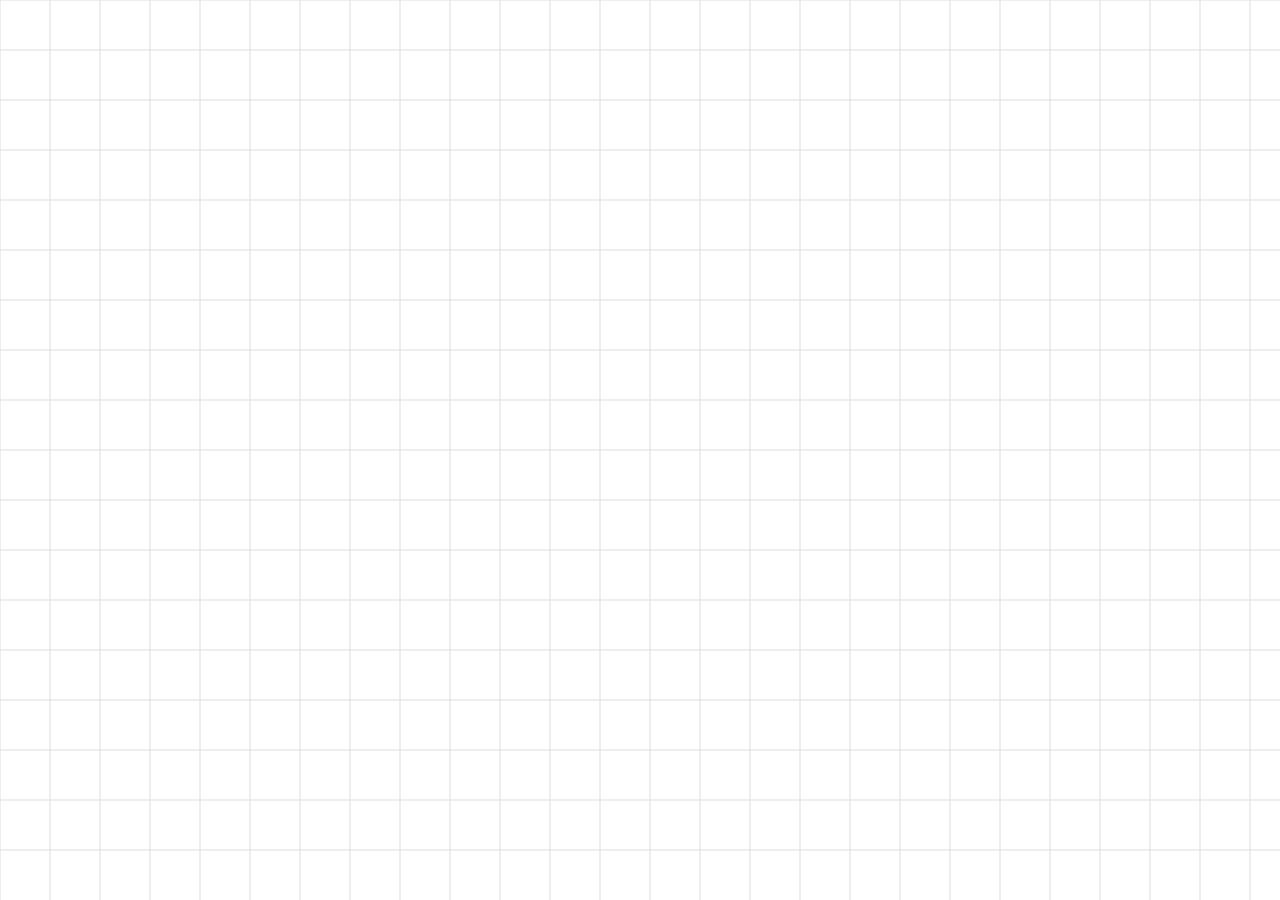
==== frontend/index.html @ 0e1a4bd7 "Add drag/select/delete/undo and upload context menu on the canvas Backend: generalized PATCH /images" ====
<!DOCTYPE html>
<html lang="fr">
<head>
    <meta charset="UTF-8">
    <meta name="viewport" content="width=device-width, initial-scale=1.0">
    <title>Reference Manager</title>
    <link rel="stylesheet" href="css/style.css">
    <script defer src="js/api.js"></script>
    <script defer src="js/canvas.js"></script>
    <script defer src="js/main.js"></script>
</head>
<body>
    <input type="file" id="upload-input" hidden>
    <canvas id="canvas"></canvas>

    <ul id="context-menu" class="context-menu hidden">
        <li data-action="upload">Importer une image</li>
        <li data-action="delete">Supprimer</li>
    </ul>
</body>
</html>
---- frontend/css/style.css ----
* {
    margin: 0;
    padding: 0;
    box-sizing: border-box;
}

html, body {
    width: 100%;
    height: 100%;
    overflow: hidden;
}

#canvas {
    /* Un <canvas> est "inline" par défaut : ça laisse quelques px d'espace
       sous l'élément (réservés pour les descentes de lettres, comme du texte). */
    display: block;
    width: 100vw;
    height: 100vh;
    cursor: grab;
}

#canvas:active {
    cursor: grabbing;
}

.context-menu {
    position: fixed;
    z-index: 10;
    margin: 0;
    padding: 4px 0;
    min-width: 160px;
    list-style: none;
    background: white;
    border: 1px solid #ccc;
    border-radius: 4px;
    box-shadow: 0 2px 8px rgba(0, 0, 0, 0.2);
    font-family: sans-serif;
    font-size: 14px;
}

.context-menu.hidden {
    display: none;
}

.context-menu li {
    padding: 6px 16px;
    cursor: pointer;
}

.context-menu li:hover {
    background: #eee;
}
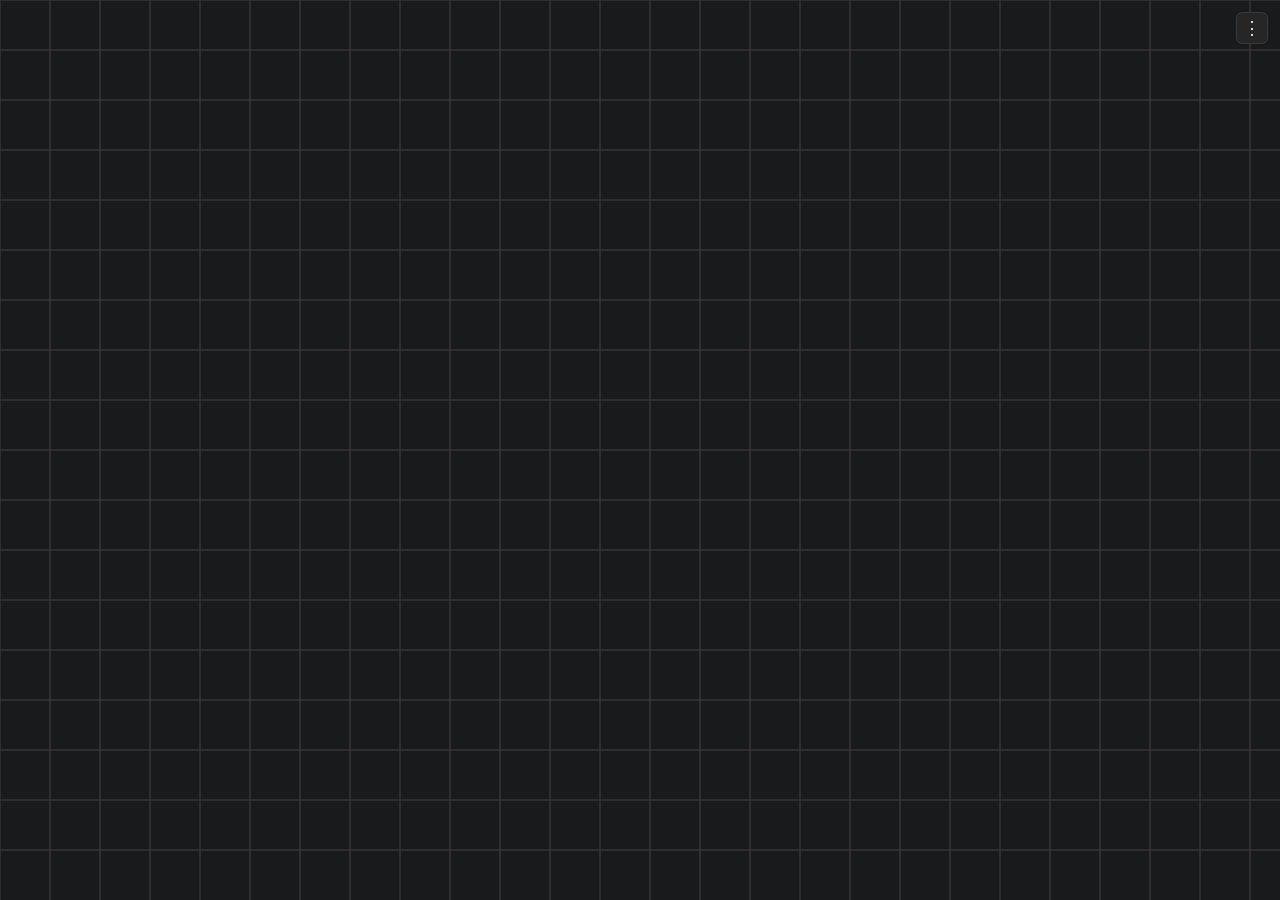
==== commit 1348b682: "Generalize images to a polymorphic element model, add text elements and resize Backend: new /element" ====
--- a/frontend/index.html
+++ b/frontend/index.html
@@ -13,9 +13,24 @@
     <input type="file" id="upload-input" hidden>
     <canvas id="canvas"></canvas>
 
-    <ul id="context-menu" class="context-menu hidden">
-        <li data-action="upload">Importer une image</li>
-        <li data-action="delete">Supprimer</li>
-    </ul>
+    <div id="pie-menu" class="pie-menu hidden">
+        <div class="pie-center"></div>
+        <button class="pie-item" data-action="upload">Import image</button>
+        <button class="pie-item" data-action="text">Add text</button>
+        <button class="pie-item" data-action="delete">Delete</button>
+    </div>
+
+    <button id="settings-button" class="icon-button" title="Advanced settings (N)">⋮</button>
+    <div id="settings-panel" class="settings-panel hidden">
+        <label class="settings-option">
+            <input type="checkbox" id="snap-toggle">
+            Snap
+        </label>
+        <div class="settings-option scale-control">
+            <span>Scale</span>
+            <button id="scale-down" class="scale-button">&minus;</button>
+            <button id="scale-up" class="scale-button">+</button>
+        </div>
+    </div>
 </body>
 </html>
--- a/frontend/css/style.css
+++ b/frontend/css/style.css
@@ -1,3 +1,13 @@
+:root {
+    --ui-font: -apple-system, BlinkMacSystemFont, "Segoe UI", Roboto, Helvetica, Arial, sans-serif;
+    --ui-bg: #262626;
+    --ui-bg-hover: #333333;
+    --ui-border: #3a3a3a;
+    --ui-text: #e3e3e3;
+    --ui-text-dim: #9a9a9a;
+    --ui-accent: #2684ff;
+}
+
 * {
     margin: 0;
     padding: 0;
@@ -17,36 +27,146 @@
     width: 100vw;
     height: 100vh;
     cursor: grab;
+    background: #191a1b;
 }
 
 #canvas:active {
     cursor: grabbing;
 }
 
-.context-menu {
-    position: fixed;
-    z-index: 10;
-    margin: 0;
-    padding: 4px 0;
-    min-width: 160px;
-    list-style: none;
-    background: white;
-    border: 1px solid #ccc;
-    border-radius: 4px;
-    box-shadow: 0 2px 8px rgba(0, 0, 0, 0.2);
-    font-family: sans-serif;
-    font-size: 14px;
-}
-
-.context-menu.hidden {
+.hidden {
     display: none;
 }
 
-.context-menu li {
-    padding: 6px 16px;
+.pie-menu {
+    position: fixed;
+    z-index: 10;
+    width: 0;
+    height: 0;
+}
+
+.pie-center {
+    position: absolute;
+    left: 0;
+    top: 0;
+    width: 8px;
+    height: 8px;
+    border-radius: 50%;
+    background: var(--ui-text-dim);
+    transform: translate(-50%, -50%);
+    pointer-events: none;
+}
+
+.pie-item {
+    position: absolute;
+    left: 0;
+    top: 0;
+    display: flex;
+    align-items: center;
+    justify-content: center;
+    min-width: 96px;
+    height: 40px;
+    padding: 0 16px;
+    appearance: none;
+    border: 1px solid var(--ui-border);
+    border-radius: 20px;
+    background: var(--ui-bg);
+    color: var(--ui-text);
+    font-family: var(--ui-font);
+    font-size: 13px;
+    white-space: nowrap;
+    cursor: pointer;
+    box-shadow: 0 2px 10px rgba(0, 0, 0, 0.4);
+}
+
+.pie-item.hidden {
+    /* .pie-item définit son propre display:flex, qui écraserait sinon la
+       règle native [hidden] - il faut une règle plus spécifique pour gagner. */
+    display: none;
+}
+
+.pie-item.pie-item-hover {
+    background: var(--ui-accent);
+    border-color: var(--ui-accent);
+    color: white;
+}
+
+.icon-button {
+    position: fixed;
+    top: 12px;
+    right: 12px;
+    z-index: 10;
+    display: flex;
+    align-items: center;
+    justify-content: center;
+    width: 32px;
+    height: 32px;
+    border: 1px solid var(--ui-border);
+    border-radius: 6px;
+    background: var(--ui-bg);
+    color: var(--ui-text);
+    font-size: 18px;
+    line-height: 1;
     cursor: pointer;
 }
 
-.context-menu li:hover {
-    background: #eee;
+.icon-button:hover {
+    background: var(--ui-bg-hover);
 }
+
+.settings-panel {
+    position: fixed;
+    top: 52px;
+    right: 12px;
+    z-index: 10;
+    width: 240px;
+    padding: 12px;
+    background: var(--ui-bg);
+    border: 1px solid var(--ui-border);
+    color: var(--ui-text);
+    border-radius: 6px;
+    box-shadow: 0 4px 16px rgba(0, 0, 0, 0.5);
+    font-family: var(--ui-font);
+}
+
+.settings-option {
+    display: flex;
+    align-items: center;
+    gap: 8px;
+    padding: 4px 2px;
+    font-size: 13px;
+    cursor: pointer;
+}
+
+.settings-option input[type="checkbox"] {
+    accent-color: var(--ui-accent);
+    width: 14px;
+    height: 14px;
+    cursor: pointer;
+}
+
+.scale-control {
+    cursor: default;
+}
+
+.scale-control span {
+    flex: 1;
+}
+
+.scale-button {
+    width: 24px;
+    height: 24px;
+    appearance: none;
+    border: 1px solid var(--ui-border);
+    border-radius: 4px;
+    background: var(--ui-bg-hover);
+    color: var(--ui-text);
+    font-family: var(--ui-font);
+    font-size: 14px;
+    line-height: 1;
+    cursor: pointer;
+}
+
+.scale-button:hover {
+    border-color: var(--ui-accent);
+}
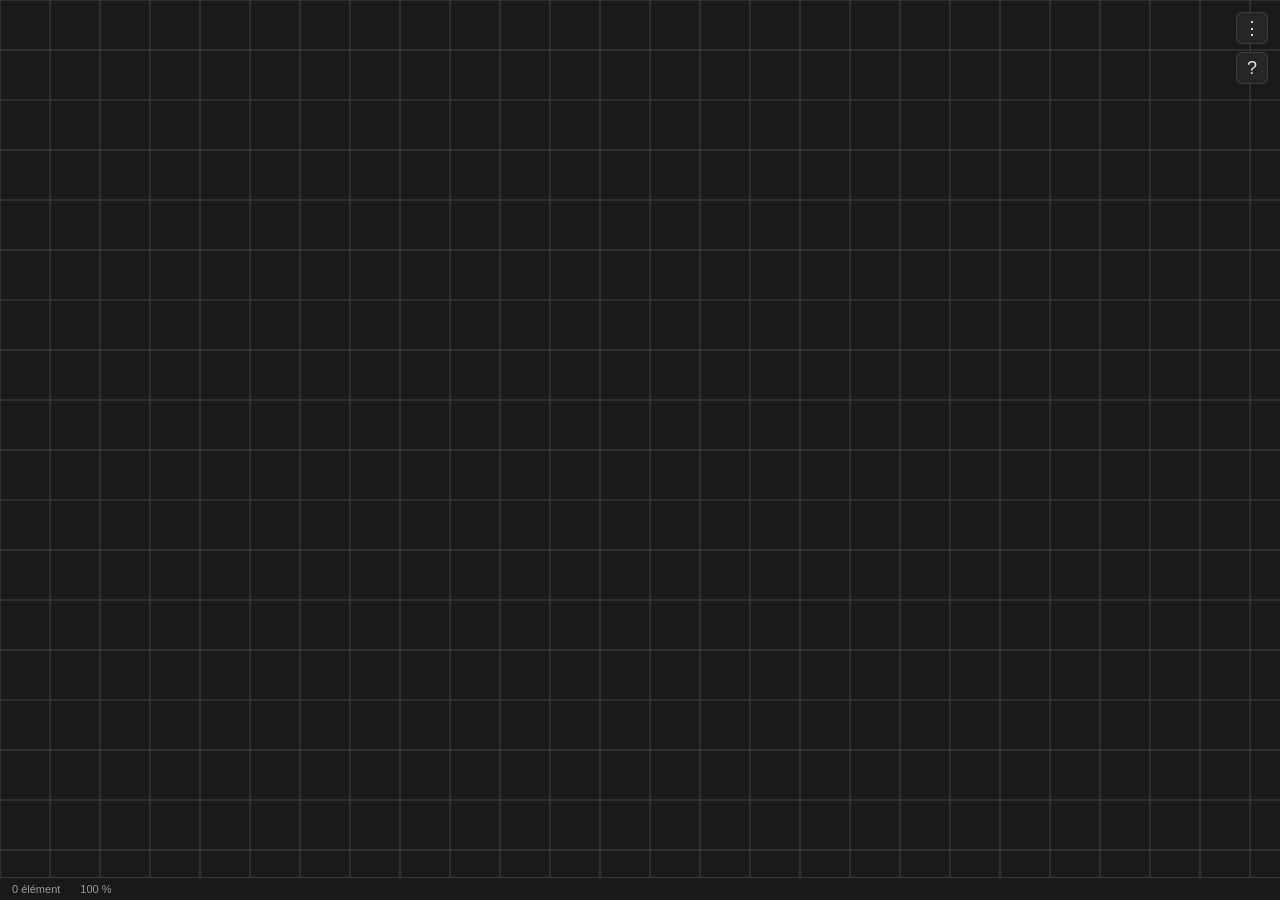
==== commit d3ebae08: "Complete text elements, reorganize the UI by scope, split main.js into modules Text: font_size becom" ====
--- a/frontend/index.html
+++ b/frontend/index.html
@@ -6,31 +6,76 @@
     <title>Reference Manager</title>
     <link rel="stylesheet" href="css/style.css">
     <script defer src="js/api.js"></script>
+    <script defer src="js/text-layout.js"></script>
     <script defer src="js/canvas.js"></script>
+    <script defer src="js/state.js"></script>
+    <script defer src="js/actions.js"></script>
+    <script defer src="js/transform.js"></script>
+    <script defer src="js/pointer.js"></script>
+    <script defer src="js/pointer-commit.js"></script>
+    <script defer src="js/view.js"></script>
+    <script defer src="js/shortcuts.js"></script>
+    <script defer src="js/text-edit.js"></script>
+    <script defer src="js/context-menu.js"></script>
+    <script defer src="js/status-bar.js"></script>
+    <script defer src="js/help.js"></script>
+    <script defer src="js/selection-toolbar.js"></script>
+    <!-- main.js en dernier : il dessine la première frame, tout doit être défini avant -->
     <script defer src="js/main.js"></script>
 </head>
 <body>
     <input type="file" id="upload-input" hidden>
     <canvas id="canvas"></canvas>
+    <textarea id="text-editor" class="text-editor hidden" spellcheck="false"></textarea>
 
-    <div id="pie-menu" class="pie-menu hidden">
-        <div class="pie-center"></div>
-        <button class="pie-item" data-action="upload">Import image</button>
-        <button class="pie-item" data-action="text">Add text</button>
-        <button class="pie-item" data-action="delete">Delete</button>
+    <ul id="context-menu" class="context-menu hidden">
+        <li data-action="edit-text" data-scope="texte">Éditer le texte<span class="shortcut">double-clic</span></li>
+        <li data-action="flip-horizontal" data-scope="image">Symétrie horizontale</li>
+        <li data-action="flip-vertical" data-scope="image">Symétrie verticale</li>
+        <li data-action="scale-up" data-scope="selection">Agrandir<span class="shortcut">Ctrl +</span></li>
+        <li data-action="scale-down" data-scope="selection">Réduire<span class="shortcut">Ctrl −</span></li>
+        <li data-action="delete" data-scope="selection">Supprimer<span class="shortcut">Suppr</span></li>
+        <li data-action="upload" data-scope="canvas">Importer une image</li>
+        <li data-action="text" data-scope="canvas">Ajouter un texte</li>
+        <li data-action="select-all" data-scope="canvas">Tout sélectionner<span class="shortcut">Ctrl A</span></li>
+    </ul>
+
+    <div id="status-bar" class="status-bar">
+        <span id="status-elements">0 élément</span>
+        <span id="status-zoom">100 %</span>
+        <span id="status-selection"></span>
     </div>
 
-    <button id="settings-button" class="icon-button" title="Advanced settings (N)">⋮</button>
+    <button id="help-button" class="icon-button" title="Aide et raccourcis (?)">?</button>
+    <div id="help-panel" class="help-panel hidden"></div>
+    <div id="selection-toolbar" class="selection-toolbar hidden"></div>
+
+    <button id="settings-button" class="icon-button" title="Paramètres du canevas (N)">⋮</button>
     <div id="settings-panel" class="settings-panel hidden">
+        <p class="settings-title">Canevas</p>
+        <button class="settings-action" data-action="import">Importer une image</button>
+        <button class="settings-action" data-action="new-canvas" disabled>Nouveau canevas<span class="badge">à venir</span></button>
+        <button class="settings-action" data-action="switch-canvas" disabled>Changer de canevas<span class="badge">à venir</span></button>
+        <button class="settings-action" data-action="rename-canvas" disabled>Renommer le canevas<span class="badge">à venir</span></button>
+        <button class="settings-action" data-action="storage-folder" disabled>Dossier de stockage<span class="badge">à venir</span></button>
+        <button class="settings-action" data-action="export" disabled>Exporter en image<span class="badge">à venir</span></button>
+
+        <p class="settings-title">Affichage</p>
+        <label class="settings-option">
+            <input type="checkbox" id="grid-toggle" checked>
+            Grille
+        </label>
         <label class="settings-option">
             <input type="checkbox" id="snap-toggle">
-            Snap
+            Magnétisme
         </label>
-        <div class="settings-option scale-control">
-            <span>Scale</span>
-            <button id="scale-down" class="scale-button">&minus;</button>
-            <button id="scale-up" class="scale-button">+</button>
-        </div>
+        <button class="settings-action" data-action="zoom-fit">Ajuster à la vue<span class="shortcut">Maj 1</span></button>
+        <button class="settings-action" data-action="zoom-reset">Zoom 100 %<span class="shortcut">Maj 0</span></button>
+        <button class="settings-action" data-action="minimap" disabled>Minimap<span class="badge">à venir</span></button>
+
+        <p class="settings-title">Performance</p>
+        <button class="settings-action" data-action="viewport-loading" disabled>Chargement par viewport<span class="badge">à venir</span></button>
+        <button class="settings-action" data-action="thumbnails" disabled>Miniatures (LOD)<span class="badge">à venir</span></button>
     </div>
 </body>
 </html>
--- a/frontend/css/style.css
+++ b/frontend/css/style.css
@@ -38,59 +38,6 @@
     display: none;
 }
 
-.pie-menu {
-    position: fixed;
-    z-index: 10;
-    width: 0;
-    height: 0;
-}
-
-.pie-center {
-    position: absolute;
-    left: 0;
-    top: 0;
-    width: 8px;
-    height: 8px;
-    border-radius: 50%;
-    background: var(--ui-text-dim);
-    transform: translate(-50%, -50%);
-    pointer-events: none;
-}
-
-.pie-item {
-    position: absolute;
-    left: 0;
-    top: 0;
-    display: flex;
-    align-items: center;
-    justify-content: center;
-    min-width: 96px;
-    height: 40px;
-    padding: 0 16px;
-    appearance: none;
-    border: 1px solid var(--ui-border);
-    border-radius: 20px;
-    background: var(--ui-bg);
-    color: var(--ui-text);
-    font-family: var(--ui-font);
-    font-size: 13px;
-    white-space: nowrap;
-    cursor: pointer;
-    box-shadow: 0 2px 10px rgba(0, 0, 0, 0.4);
-}
-
-.pie-item.hidden {
-    /* .pie-item définit son propre display:flex, qui écraserait sinon la
-       règle native [hidden] - il faut une règle plus spécifique pour gagner. */
-    display: none;
-}
-
-.pie-item.pie-item-hover {
-    background: var(--ui-accent);
-    border-color: var(--ui-accent);
-    color: white;
-}
-
 .icon-button {
     position: fixed;
     top: 12px;
@@ -116,8 +63,8 @@
 
 .settings-panel {
     position: fixed;
-    top: 52px;
-    right: 12px;
+    top: 12px;
+    right: 52px;
     z-index: 10;
     width: 240px;
     padding: 12px;
@@ -129,13 +76,71 @@
     font-family: var(--ui-font);
 }
 
+.settings-title {
+    margin: 10px 2px 4px;
+    color: var(--ui-text-dim);
+    font-size: 11px;
+    text-transform: uppercase;
+    letter-spacing: 0.06em;
+}
+
+.settings-title:first-child {
+    margin-top: 0;
+}
+
 .settings-option {
     display: flex;
     align-items: center;
     gap: 8px;
-    padding: 4px 2px;
+    padding: 5px 6px;
+    border-radius: 4px;
     font-size: 13px;
     cursor: pointer;
+}
+
+.settings-option:hover {
+    background: var(--ui-bg-hover);
+}
+
+/* Entrées d'action du panneau : même gabarit que les cases à cocher, pour que
+   la colonne se lise comme une seule liste. */
+.settings-action {
+    display: flex;
+    align-items: center;
+    width: 100%;
+    padding: 5px 6px;
+    appearance: none;
+    border: none;
+    border-radius: 4px;
+    background: none;
+    color: var(--ui-text);
+    font-family: var(--ui-font);
+    font-size: 13px;
+    text-align: left;
+    cursor: pointer;
+}
+
+.settings-action:hover:not(:disabled) {
+    background: var(--ui-bg-hover);
+}
+
+/* Fonctionnalité conçue mais pas encore implémentée : volontairement visible
+   et inactive, plutôt qu'absente ou faussement fonctionnelle. */
+.settings-action:disabled {
+    color: var(--ui-text-dim);
+    cursor: default;
+}
+
+.settings-action .shortcut,
+.settings-action .badge {
+    margin-left: auto;
+    padding-left: 12px;
+    color: var(--ui-text-dim);
+    font-size: 11px;
+}
+
+.settings-action .badge {
+    font-style: italic;
 }
 
 .settings-option input[type="checkbox"] {
@@ -145,28 +150,187 @@
     cursor: pointer;
 }
 
-.scale-control {
-    cursor: default;
-}
-
-.scale-control span {
-    flex: 1;
-}
-
-.scale-button {
-    width: 24px;
-    height: 24px;
+/* Menu contextuel classique (clic droit) : liste verticale conventionnelle,
+   par opposition au menu radial qui est passé sur un raccourci clavier. */
+
+.context-menu {
+    position: fixed;
+    z-index: 15;
+    min-width: 200px;
+    padding: 4px 0;
+    list-style: none;
+    background: var(--ui-bg);
+    border: 1px solid var(--ui-border);
+    border-radius: 6px;
+    box-shadow: 0 4px 16px rgba(0, 0, 0, 0.5);
+    color: var(--ui-text);
+    font-family: var(--ui-font);
+    font-size: 13px;
+}
+
+.context-menu li {
+    display: flex;
+    align-items: center;
+    gap: 16px;
+    padding: 6px 12px;
+    cursor: pointer;
+}
+
+.context-menu li.hidden {
+    display: none;
+}
+
+.context-menu li:hover {
+    background: var(--ui-accent);
+}
+
+.context-menu .shortcut {
+    margin-left: auto;
+    color: var(--ui-text-dim);
+    font-size: 11px;
+}
+
+.context-menu li:hover .shortcut {
+    color: white;
+}
+
+/* Saisie de texte : un <input> HTML posé au-dessus du canvas, qui lui ne
+   sait pas recevoir de frappe clavier. Fond opaque pour masquer le texte
+   dessiné en dessous pendant l'édition. */
+
+.text-editor {
+    position: fixed;
+    z-index: 20;
+    padding: 0;
+    border: 1px solid var(--ui-accent);
+    background: #191a1b;
+    color: white;
+    line-height: 1.3; /* même interligne que TEXT_LINE_HEIGHT_RATIO (text-layout.js) */
+    text-align: center;
+    outline: none;
+    overflow: hidden; /* la hauteur suit le contenu (voir fitEditorToContent) */
+    resize: none;
+}
+
+/* Barre d'état : information seule, jamais d'action - d'où l'absence de
+   survol cliquable et le pointer-events: none (elle ne doit pas intercepter
+   un clic destiné au canevas qui passe dessous). */
+.status-bar {
+    position: fixed;
+    left: 0;
+    right: 0;
+    bottom: 0;
+    z-index: 5;
+    display: flex;
+    gap: 20px;
+    padding: 5px 12px;
+    background: rgba(25, 26, 27, 0.9);
+    border-top: 1px solid var(--ui-border);
+    color: var(--ui-text-dim);
+    font-family: var(--ui-font);
+    font-size: 11px;
+    pointer-events: none;
+}
+
+/* Le bouton d'aide se place SOUS le bouton ⋮ (même gabarit, voir .icon-button).
+   Les deux panneaux s'ouvrent à gauche de cette colonne de boutons, pour ne
+   pas la recouvrir. */
+#help-button {
+    top: 52px;
+}
+
+/* Panneau d'aide : centré, hauteur bornée et défilant, car son contenu
+   documente aussi le périmètre à venir et dépasse l'écran. */
+.help-panel {
+    position: fixed;
+    top: 52px;
+    right: 52px;
+    z-index: 20;
+    width: 460px;
+    max-height: calc(100vh - 76px);
+    padding: 16px;
+    overflow-y: auto;
+    background: var(--ui-bg);
+    border: 1px solid var(--ui-border);
+    border-radius: 6px;
+    box-shadow: 0 4px 16px rgba(0, 0, 0, 0.5);
+    color: var(--ui-text);
+    font-family: var(--ui-font);
+    font-size: 13px;
+}
+
+.help-title {
+    margin: 16px 0 6px;
+    color: var(--ui-accent);
+    font-size: 11px;
+    text-transform: uppercase;
+    letter-spacing: 0.06em;
+}
+
+.help-title:first-child {
+    margin-top: 0;
+}
+
+/* Les sections documentant ce qui n'est pas disponible sont grisées : même
+   information, hiérarchie visuelle différente. */
+.help-title-muted {
+    color: var(--ui-text-dim);
+}
+
+.help-list {
+    display: grid;
+    grid-template-columns: 190px 1fr;
+    gap: 3px 12px;
+}
+
+.help-list dt {
+    color: var(--ui-text-dim);
+    font-size: 12px;
+}
+
+/* Barre flottante suivant la sélection : positionnée en JS à chaque frame
+   (voir selection-toolbar.js), d'où l'absence de coordonnées ici. */
+.selection-toolbar {
+    position: fixed;
+    z-index: 12;
+    display: flex;
+    gap: 2px;
+    padding: 3px;
+    background: var(--ui-bg);
+    border: 1px solid var(--ui-border);
+    border-radius: 6px;
+    box-shadow: 0 2px 10px rgba(0, 0, 0, 0.45);
+}
+
+.toolbar-button {
+    display: flex;
+    align-items: center;
+    justify-content: center;
+    width: 28px;
+    height: 28px;
+    padding: 0;
     appearance: none;
-    border: 1px solid var(--ui-border);
+    border: none;
     border-radius: 4px;
-    background: var(--ui-bg-hover);
-    color: var(--ui-text);
-    font-family: var(--ui-font);
-    font-size: 14px;
-    line-height: 1;
-    cursor: pointer;
-}
-
-.scale-button:hover {
-    border-color: var(--ui-accent);
-}
+    background: none;
+    color: var(--ui-text);
+    cursor: pointer;
+}
+
+/* .selection-toolbar et .toolbar-button imposent display:flex et sont
+   déclarées APRÈS .hidden : à spécificité égale, la dernière règle gagne, donc
+   .hidden seule resterait sans effet sur elles. */
+.selection-toolbar.hidden,
+.toolbar-button.hidden {
+    display: none;
+}
+
+.toolbar-button:hover {
+    background: var(--ui-accent);
+    color: white;
+}
+
+.toolbar-button svg {
+    width: 16px;
+    height: 16px;
+}
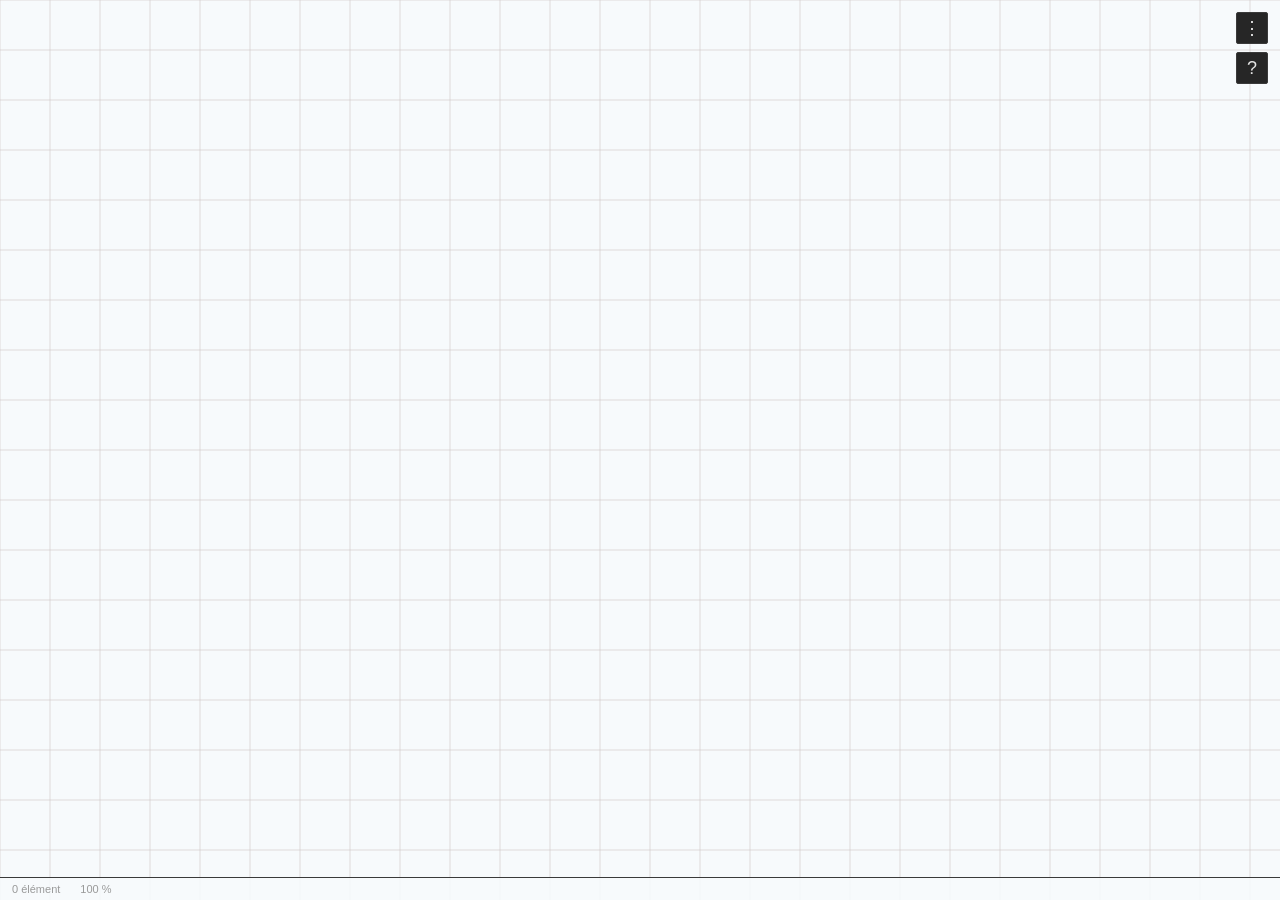
==== commit fa70704b: "Center imports on the view, hide deleted elements, apply the chosen visual direction Backend: upload" ====
--- a/frontend/index.html
+++ b/frontend/index.html
@@ -62,6 +62,10 @@
 
         <p class="settings-title">Affichage</p>
         <label class="settings-option">
+            <input type="checkbox" id="dark-mode-toggle">
+            Mode sombre
+        </label>
+        <label class="settings-option">
             <input type="checkbox" id="grid-toggle" checked>
             Grille
         </label>
--- a/frontend/css/style.css
+++ b/frontend/css/style.css
@@ -1,11 +1,62 @@
+/* Jeu de tokens : toute valeur de couleur/rayon/ombre/police utilisée plus
+   d'une fois est un token, ici, jamais répétée en dur ailleurs (voir
+   Decisions.md, "Système de design").
+   Direction retenue le 25 sept après exploration dans design-lab.html :
+   chrome sombre constant (menus, panneaux), canevas qui bascule clair/sombre
+   (voir [data-theme="dark"] plus bas) - un panneau flottant sombre reste
+   lisible sur les deux fonds sans bordure/ombre appuyée, c'est la raison du
+   choix, pas seulement l'esthétique. */
 :root {
+    /* Typo */
     --ui-font: -apple-system, BlinkMacSystemFont, "Segoe UI", Roboto, Helvetica, Arial, sans-serif;
+    --font-xs: 11px;
+    --font-sm: 13px;
+    --font-md: 14px;
+
+    /* Couleurs d'interface (panneaux, menus) : constantes, ne suivent PAS le
+       mode clair/sombre - c'est le canevas seul qui bascule. */
     --ui-bg: #262626;
     --ui-bg-hover: #333333;
     --ui-border: #3a3a3a;
     --ui-text: #e3e3e3;
     --ui-text-dim: #9a9a9a;
-    --ui-accent: #2684ff;
+    --ui-accent: #0e93ff;
+
+    /* Couleurs du canevas (mode clair, par défaut) : distinctes de
+       l'interface, lues par canvas.js via getComputedStyle puisqu'un
+       <canvas> ne connaît pas le CSS - voir THEME et refreshThemeFromCSS(). */
+    --canvas-bg: rgb(247, 250, 252);
+    --canvas-grid: #c4b9b9; /* contraste ~1,8:1 - une ligne continue se voit bien plus qu'un point isolé à contraste égal, donc pas besoin du seuil 3:1 visé pour les points */
+    --canvas-text: #1a1a1a;
+    --canvas-selection: var(--ui-accent);
+    --canvas-marquee-stroke: var(--ui-accent);
+    --canvas-marquee-fill: rgba(14, 147, 255, 0.15);
+
+    /* Espacement (échelle x4) */
+    --space-1: 4px;
+    --space-2: 8px;
+    --space-3: 12px;
+    --space-4: 16px;
+    --space-5: 24px;
+
+    /* Rayons et ombres : constants eux aussi, sauf l'ombre qui doit rester
+       lisible sur le canevas clair - donc surchargée en mode sombre plus bas. */
+    --radius-sm: 2px;
+    --radius-md: 2px;
+    --shadow-panel: 0 1px 8px rgba(139, 134, 134, 0.5);
+    --shadow-float: 0 1px 5px rgba(105, 105, 105, 0.45);
+}
+
+/* Mode sombre : uniquement les tokens propres au canevas et l'ombre qui en
+   dépend visuellement. Le chrome (panneaux/menus) ne change pas - c'est la
+   direction retenue, voir Decisions.md. */
+:root[data-theme="dark"] {
+    --canvas-bg: #191a1b;
+    --canvas-grid: #474141;
+    --canvas-text: #ffffff;
+    --canvas-marquee-fill: rgba(14, 147, 255, 0.2);
+    --shadow-panel: 0 4px 16px rgba(0, 0, 0, 0.5);
+    --shadow-float: 0 2px 10px rgba(0, 0, 0, 0.45);
 }
 
 * {
@@ -22,12 +73,12 @@
 
 #canvas {
     /* Un <canvas> est "inline" par défaut : ça laisse quelques px d'espace
-       sous l'élément (réservés pour les descentes de lettres, comme du texte). */
+    sous l'élément (réservés pour les descentes de lettres, comme du texte). */
     display: block;
     width: 100vw;
     height: 100vh;
     cursor: grab;
-    background: #191a1b;
+    background: var(--canvas-bg);
 }
 
 #canvas:active {
@@ -49,7 +100,7 @@
     width: 32px;
     height: 32px;
     border: 1px solid var(--ui-border);
-    border-radius: 6px;
+    border-radius: var(--radius-md);
     background: var(--ui-bg);
     color: var(--ui-text);
     font-size: 18px;
@@ -71,15 +122,15 @@
     background: var(--ui-bg);
     border: 1px solid var(--ui-border);
     color: var(--ui-text);
-    border-radius: 6px;
-    box-shadow: 0 4px 16px rgba(0, 0, 0, 0.5);
+    border-radius: var(--radius-md);
+    box-shadow: var(--shadow-panel);
     font-family: var(--ui-font);
 }
 
 .settings-title {
     margin: 10px 2px 4px;
     color: var(--ui-text-dim);
-    font-size: 11px;
+    font-size: var(--font-xs);
     text-transform: uppercase;
     letter-spacing: 0.06em;
 }
@@ -93,8 +144,8 @@
     align-items: center;
     gap: 8px;
     padding: 5px 6px;
-    border-radius: 4px;
-    font-size: 13px;
+    border-radius: var(--radius-sm);
+    font-size: var(--font-sm);
     cursor: pointer;
 }
 
@@ -102,8 +153,8 @@
     background: var(--ui-bg-hover);
 }
 
-/* Entrées d'action du panneau : même gabarit que les cases à cocher, pour que
-   la colonne se lise comme une seule liste. */
+    /* Entrées d'action du panneau : même gabarit que les cases à cocher, pour que
+    la colonne se lise comme une seule liste. */
 .settings-action {
     display: flex;
     align-items: center;
@@ -111,11 +162,11 @@
     padding: 5px 6px;
     appearance: none;
     border: none;
-    border-radius: 4px;
+    border-radius: var(--radius-sm);
     background: none;
     color: var(--ui-text);
     font-family: var(--ui-font);
-    font-size: 13px;
+    font-size: var(--font-sm);
     text-align: left;
     cursor: pointer;
 }
@@ -124,8 +175,8 @@
     background: var(--ui-bg-hover);
 }
 
-/* Fonctionnalité conçue mais pas encore implémentée : volontairement visible
-   et inactive, plutôt qu'absente ou faussement fonctionnelle. */
+    /* Fonctionnalité conçue mais pas encore implémentée : volontairement visible
+    et inactive, plutôt qu'absente ou faussement fonctionnelle. */
 .settings-action:disabled {
     color: var(--ui-text-dim);
     cursor: default;
@@ -136,7 +187,7 @@
     margin-left: auto;
     padding-left: 12px;
     color: var(--ui-text-dim);
-    font-size: 11px;
+    font-size: var(--font-xs);
 }
 
 .settings-action .badge {
@@ -150,8 +201,8 @@
     cursor: pointer;
 }
 
-/* Menu contextuel classique (clic droit) : liste verticale conventionnelle,
-   par opposition au menu radial qui est passé sur un raccourci clavier. */
+    /* Menu contextuel classique (clic droit) : liste verticale conventionnelle,
+    par opposition au menu radial qui est passé sur un raccourci clavier. */
 
 .context-menu {
     position: fixed;
@@ -161,11 +212,11 @@
     list-style: none;
     background: var(--ui-bg);
     border: 1px solid var(--ui-border);
-    border-radius: 6px;
-    box-shadow: 0 4px 16px rgba(0, 0, 0, 0.5);
-    color: var(--ui-text);
-    font-family: var(--ui-font);
-    font-size: 13px;
+    border-radius: var(--radius-md);
+    box-shadow: var(--shadow-panel);
+    color: var(--ui-text);
+    font-family: var(--ui-font);
+    font-size: var(--font-sm);
 }
 
 .context-menu li {
@@ -187,24 +238,23 @@
 .context-menu .shortcut {
     margin-left: auto;
     color: var(--ui-text-dim);
-    font-size: 11px;
+    font-size: var(--font-xs);
 }
 
 .context-menu li:hover .shortcut {
     color: white;
 }
 
-/* Saisie de texte : un <input> HTML posé au-dessus du canvas, qui lui ne
-   sait pas recevoir de frappe clavier. Fond opaque pour masquer le texte
-   dessiné en dessous pendant l'édition. */
+    /* Saisie de texte : un <input> HTML posé au-dessus du canvas, qui lui ne sait pas recevoir 
+    de frappe clavier. Fond opaque pour masquer le texte dessiné en dessous pendant l'édition. */
 
 .text-editor {
     position: fixed;
     z-index: 20;
     padding: 0;
     border: 1px solid var(--ui-accent);
-    background: #191a1b;
-    color: white;
+    background: var(--canvas-bg);
+    color: var(--canvas-text);
     line-height: 1.3; /* même interligne que TEXT_LINE_HEIGHT_RATIO (text-layout.js) */
     text-align: center;
     outline: none;
@@ -212,9 +262,8 @@
     resize: none;
 }
 
-/* Barre d'état : information seule, jamais d'action - d'où l'absence de
-   survol cliquable et le pointer-events: none (elle ne doit pas intercepter
-   un clic destiné au canevas qui passe dessous). */
+    /* Barre d'état : information seule, jamais d'action - d'où l'absence de survol cliquable et 
+    le pointer-events: none (elle ne doit pas intercepter un clic destiné au canevas qui passe dessous). */
 .status-bar {
     position: fixed;
     left: 0;
@@ -224,23 +273,22 @@
     display: flex;
     gap: 20px;
     padding: 5px 12px;
-    background: rgba(25, 26, 27, 0.9);
+    background: color-mix(in srgb, var(--canvas-bg) 90%, transparent);
     border-top: 1px solid var(--ui-border);
     color: var(--ui-text-dim);
     font-family: var(--ui-font);
-    font-size: 11px;
+    font-size: var(--font-xs);
     pointer-events: none;
 }
 
-/* Le bouton d'aide se place SOUS le bouton ⋮ (même gabarit, voir .icon-button).
-   Les deux panneaux s'ouvrent à gauche de cette colonne de boutons, pour ne
-   pas la recouvrir. */
+    /* Le bouton d'aide se place SOUS le bouton ⋮ (même gabarit, voir .icon-button).
+    Les deux panneaux s'ouvrent à gauche de cette colonne de boutons, pour ne pas la recouvrir. */
 #help-button {
     top: 52px;
 }
 
-/* Panneau d'aide : centré, hauteur bornée et défilant, car son contenu
-   documente aussi le périmètre à venir et dépasse l'écran. */
+    /* Panneau d'aide : centré, hauteur bornée et défilant, car son contenu 
+    documente aussi le périmètre à venir et dépasse l'écran. */
 .help-panel {
     position: fixed;
     top: 52px;
@@ -252,17 +300,17 @@
     overflow-y: auto;
     background: var(--ui-bg);
     border: 1px solid var(--ui-border);
-    border-radius: 6px;
-    box-shadow: 0 4px 16px rgba(0, 0, 0, 0.5);
-    color: var(--ui-text);
-    font-family: var(--ui-font);
-    font-size: 13px;
+    border-radius: var(--radius-md);
+    box-shadow: var(--shadow-panel);
+    color: var(--ui-text);
+    font-family: var(--ui-font);
+    font-size: var(--font-sm);
 }
 
 .help-title {
     margin: 16px 0 6px;
     color: var(--ui-accent);
-    font-size: 11px;
+    font-size: var(--font-xs);
     text-transform: uppercase;
     letter-spacing: 0.06em;
 }
@@ -271,8 +319,8 @@
     margin-top: 0;
 }
 
-/* Les sections documentant ce qui n'est pas disponible sont grisées : même
-   information, hiérarchie visuelle différente. */
+    /* Les sections documentant ce qui n'est pas disponible sont grisées : même
+    information, hiérarchie visuelle différente. */
 .help-title-muted {
     color: var(--ui-text-dim);
 }
@@ -288,8 +336,8 @@
     font-size: 12px;
 }
 
-/* Barre flottante suivant la sélection : positionnée en JS à chaque frame
-   (voir selection-toolbar.js), d'où l'absence de coordonnées ici. */
+    /* Barre flottante suivant la sélection : positionnée en JS à chaque frame
+    (voir selection-toolbar.js), d'où l'absence de coordonnées ici. */
 .selection-toolbar {
     position: fixed;
     z-index: 12;
@@ -298,8 +346,8 @@
     padding: 3px;
     background: var(--ui-bg);
     border: 1px solid var(--ui-border);
-    border-radius: 6px;
-    box-shadow: 0 2px 10px rgba(0, 0, 0, 0.45);
+    border-radius: var(--radius-md);
+    box-shadow: var(--shadow-float);
 }
 
 .toolbar-button {
@@ -311,14 +359,13 @@
     padding: 0;
     appearance: none;
     border: none;
-    border-radius: 4px;
+    border-radius: var(--radius-sm);
     background: none;
     color: var(--ui-text);
     cursor: pointer;
 }
 
-/* .selection-toolbar et .toolbar-button imposent display:flex et sont
-   déclarées APRÈS .hidden : à spécificité égale, la dernière règle gagne, donc
+    /* .selection-toolbar et .toolbar-button imposent display:flex et sont déclarées APRÈS .hidden : à spécificité égale, la dernière règle gagne, donc
    .hidden seule resterait sans effet sur elles. */
 .selection-toolbar.hidden,
 .toolbar-button.hidden {
@@ -334,3 +381,4 @@
     width: 16px;
     height: 16px;
 }
+
